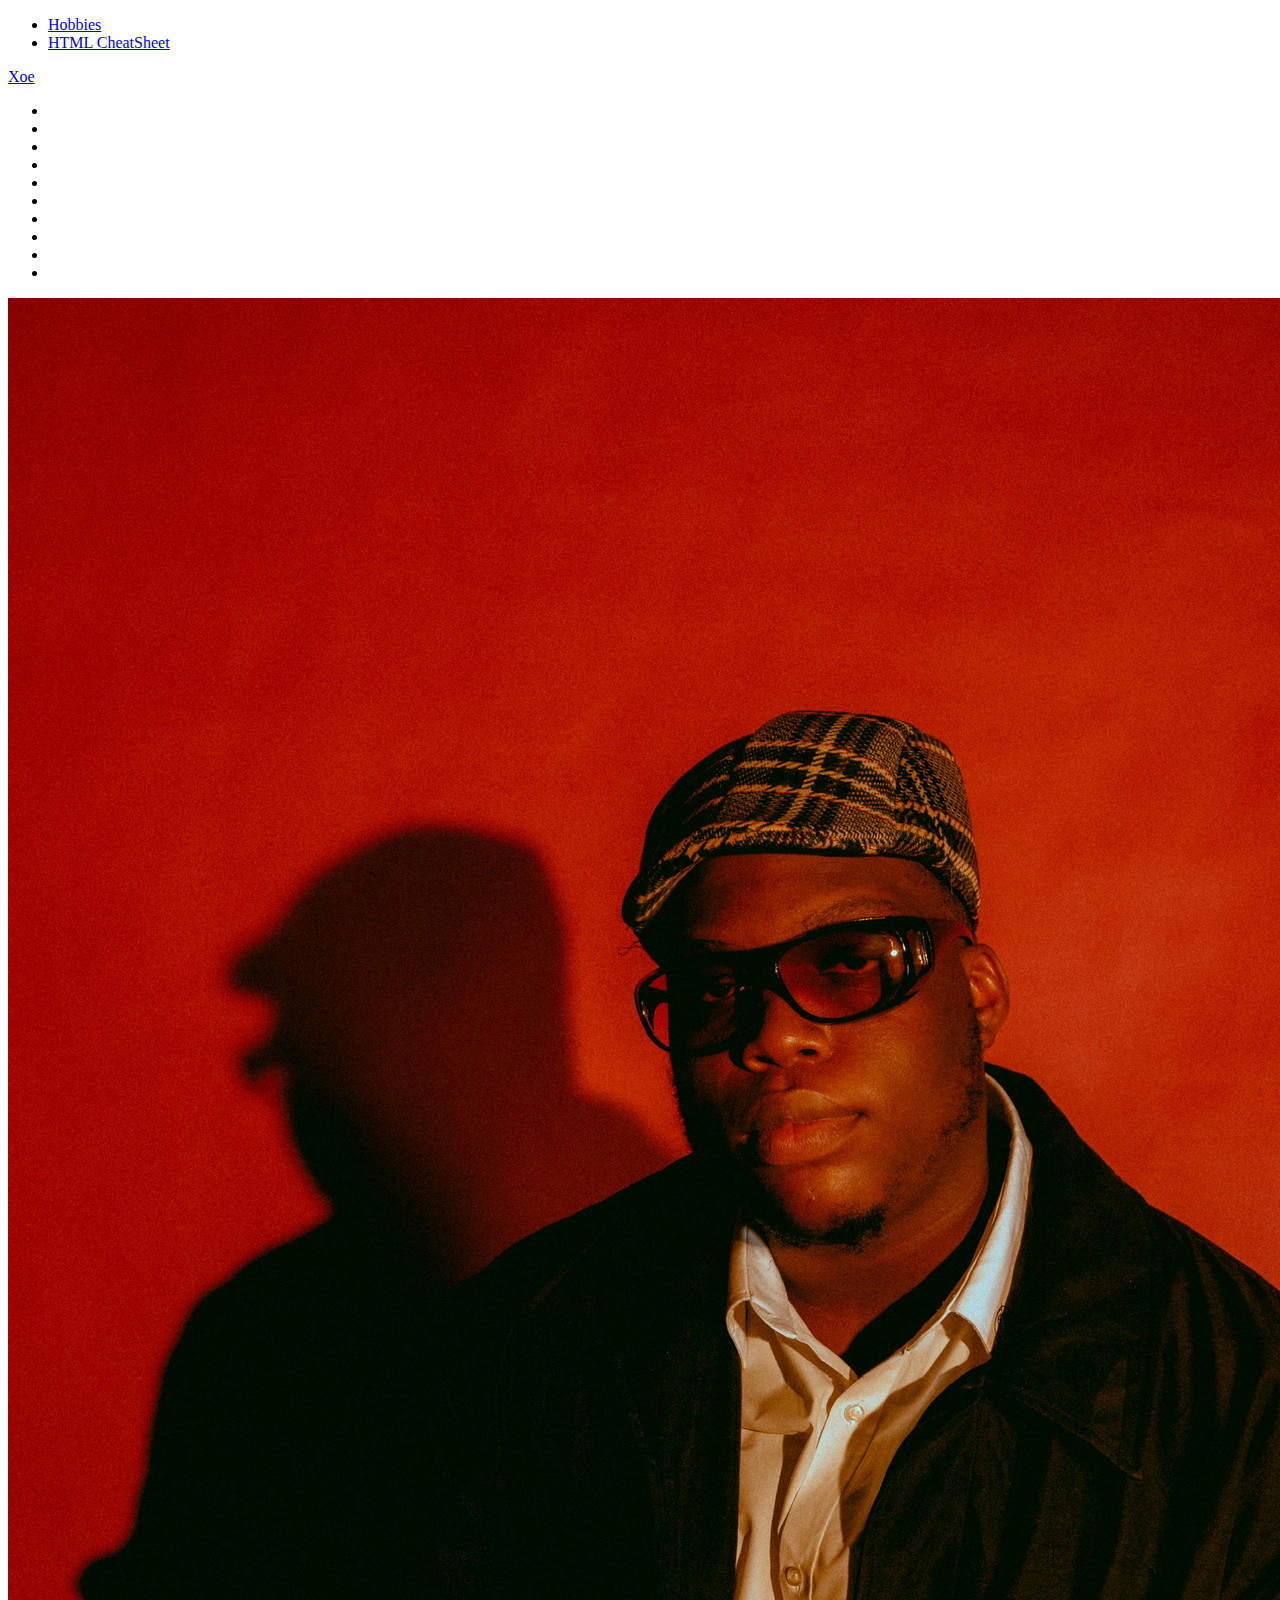
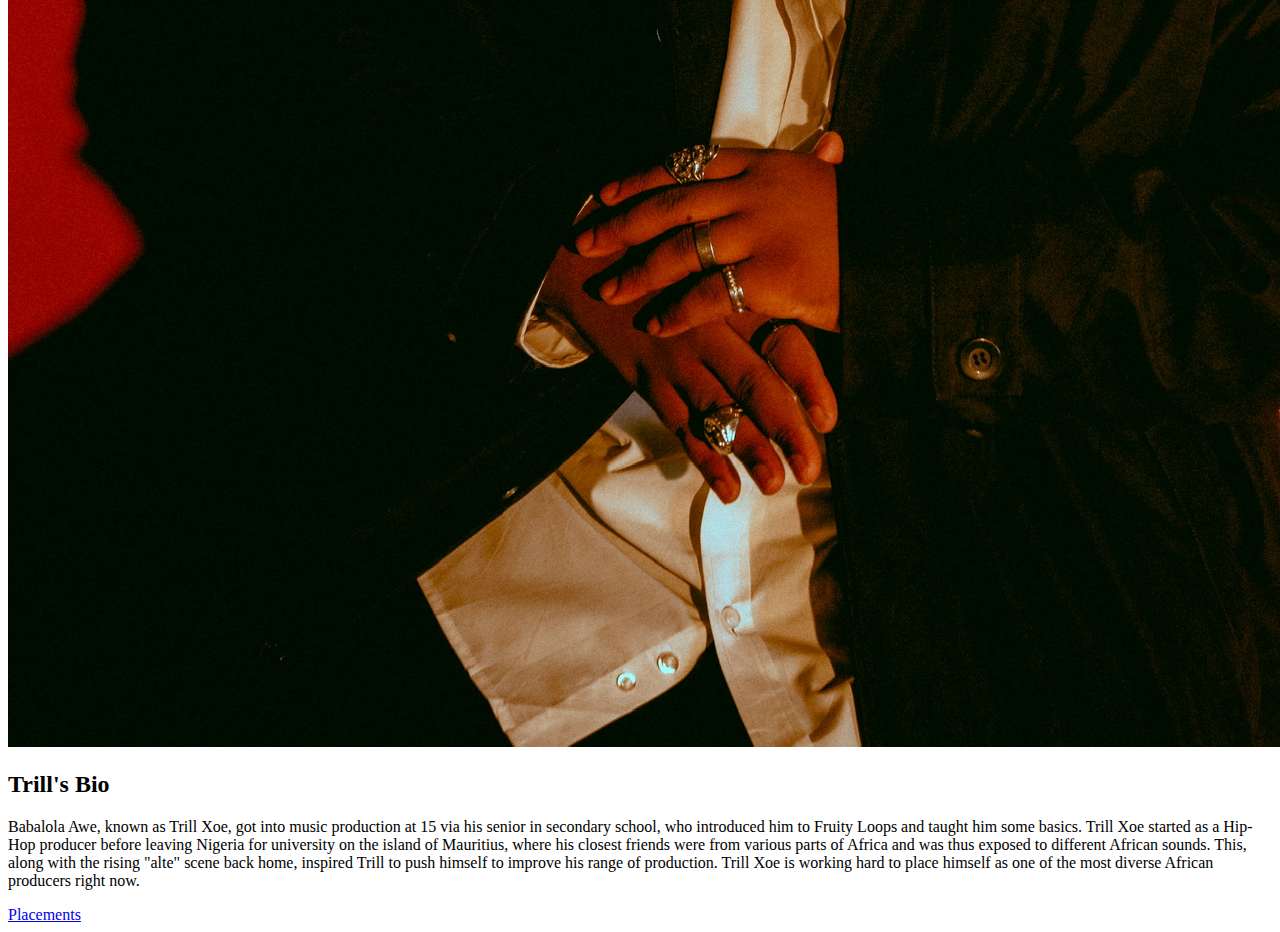
==== index.html @ ce6d874b "Updated image links" ====
<!DOCTYPE html>
<html lang="en">

<head>
  <meta charset="UTF-8" />
  <meta name="viewport" content="width=device-width, initial-scale=1.0" />
  <title>Bio of Trill Xoe</title>
  <link rel="stylesheet" crossorigin href="style.css" />
</head>

<body class="page-clicked">
  <nav id="navbar">
    <div class="container navWrap mx-auto">
      <ul id="menu">
        <li class="menuItem">
          <a href="./hobbies.html">Hobbies</a>
        </li>
        <li class="menuItem">
          <a href="./cheat.html">HTML CheatSheet</a>
        </li>
        <!-- <li class="menuItem">
            <a href="./contact.html">Contact</a>
          </li> -->
      </ul>
      <a id="brand" href="./">Xoe</a>
    </div>
  </nav>
  <main id="app" class="container mx-auto">
    <section class="section leftSection">
      <div class="area">
        <ul class="circles">
          <li></li>
          <li></li>
          <li></li>
          <li></li>
          <li></li>
          <li></li>
          <li></li>
          <li></li>
          <li></li>
          <li></li>
        </ul>
      </div>
      <div class="imageContainer">
        <img src="trill.jpg" id="mainImage" />
      </div>
    </section>
    <section class="section rightSection">
      <h2 class="pageTitle">Trill's Bio</h2>
      <p id="bioBody">
        Babalola Awe, known as Trill Xoe, got into music production at 15 via
        his senior in secondary school, who introduced him to Fruity Loops and
        taught him some basics.
        Trill Xoe
        started as a Hip-Hop producer before leaving Nigeria for university on
        the island of Mauritius, where his closest friends were from various
        parts of Africa and was thus exposed to different African sounds.
        This, along with the rising "alte" scene back home, inspired Trill to
        push himself to improve his range of production. Trill Xoe is working hard to
        place himself as one of the most diverse African producers right now.
      </p>
      <div class="callToAction">
        <a id="ctaButton" href="https://open.spotify.com/playlist/0jKPZzNN099ktJsGsFvyQk" target="_blank">
          Placements
        </a>
      </div>
    </section>
  </main>
  <script src="script.js"></script>
</body>

</html>
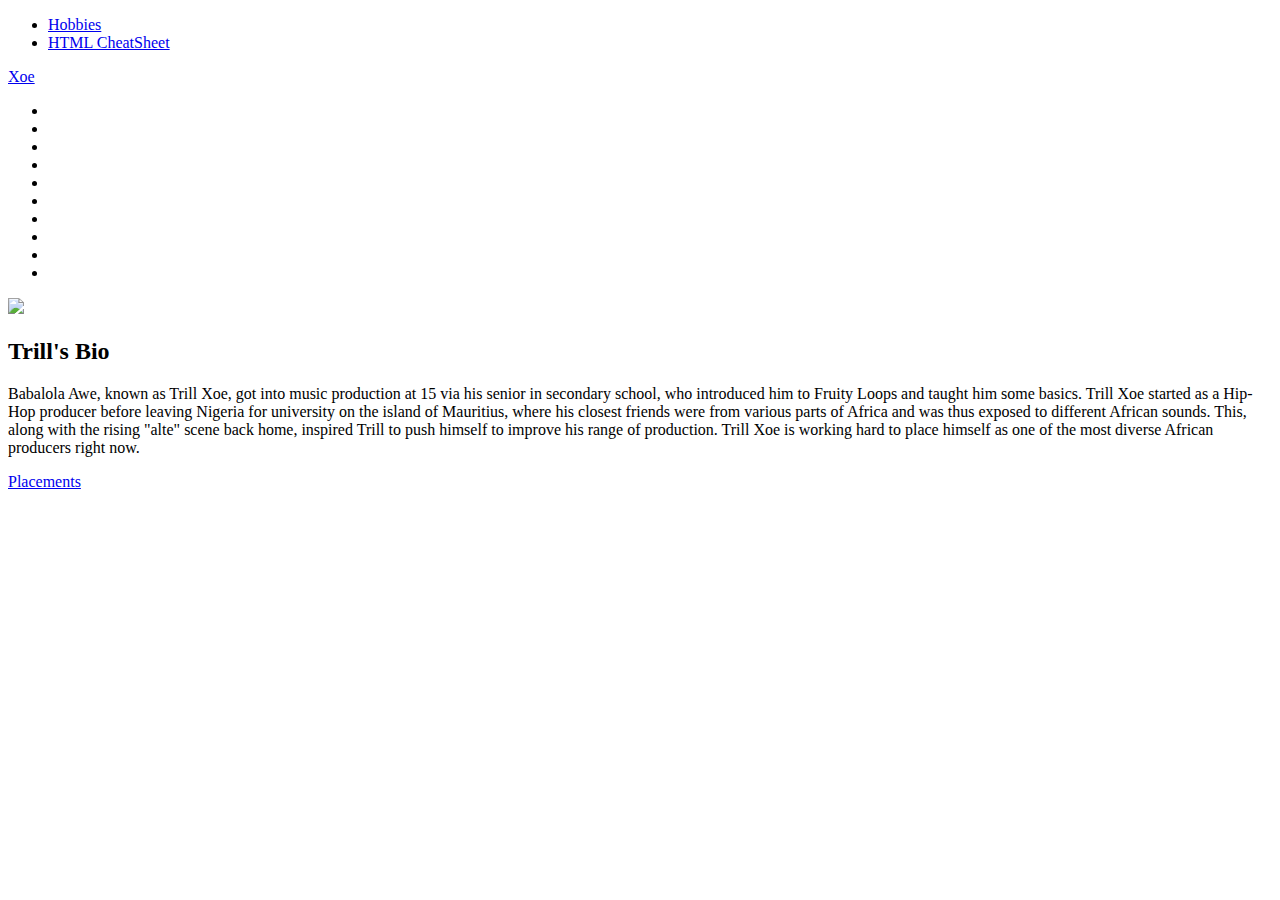
==== commit 0dccea18: "called images from parent folder" ====
--- a/index.html
+++ b/index.html
@@ -42,7 +42,7 @@
         </ul>
       </div>
       <div class="imageContainer">
-        <img src="trill.jpg" id="mainImage" />
+        <img src="./assets/trill.jpg" id="mainImage" />
       </div>
     </section>
     <section class="section rightSection">
